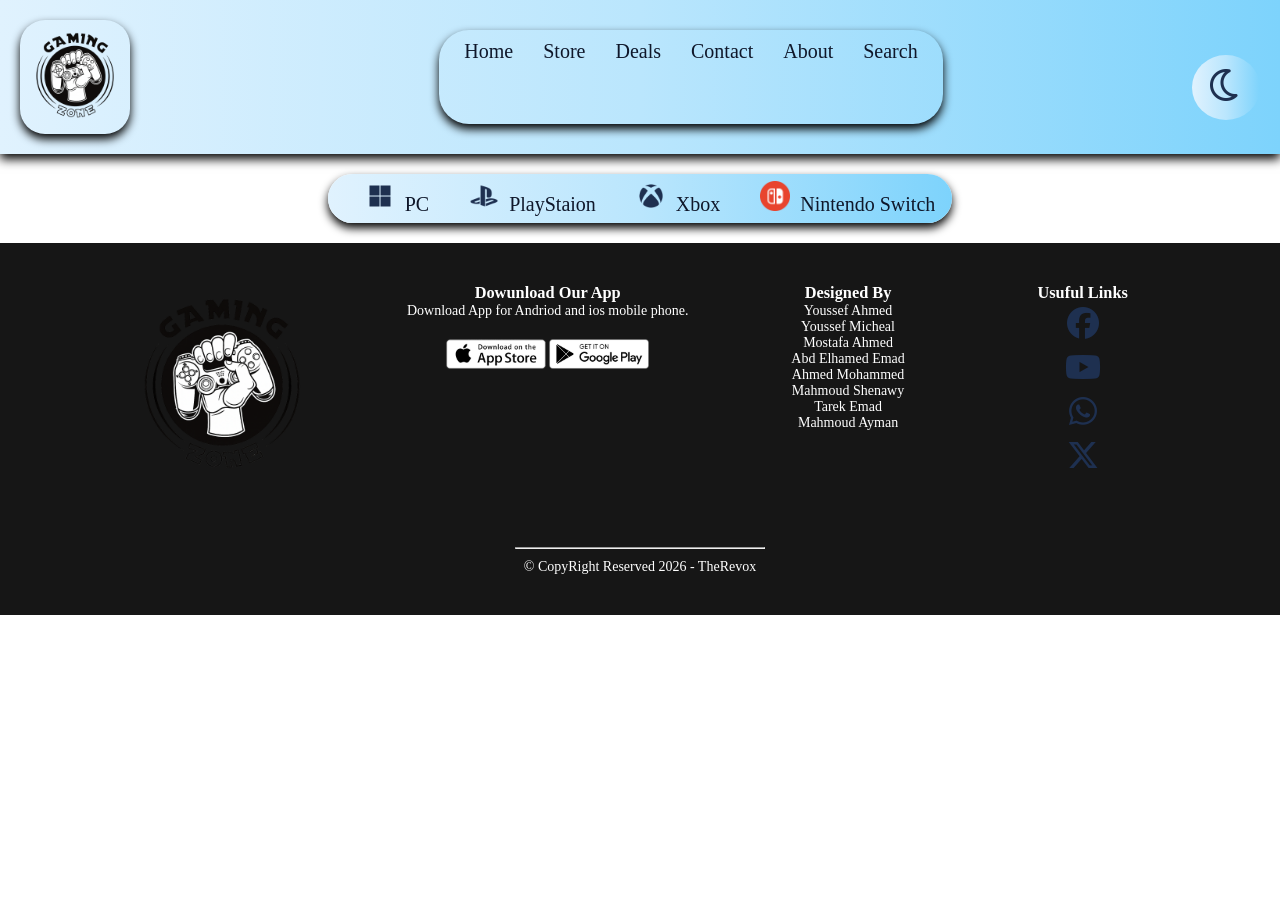
==== deals.html @ 96fbb1e5 "Add files via upload" ====
<!DOCTYPE html>
<html lang="en">
    <head>
        <meta charset="UTF-8">
        <meta name="viewport" content="width=device-width, initial-scale=1.0">
        <title>Games Store | Playtainment</title>
        <link rel="stylesheet" href="style.css">
        <link rel="icon" href="images/Logo.png">
    </head>








    <body>



            
    
        <section>

            <div class="container">  <!--دا برضوا ديف هيشيل الفوتر علشان نظبط الريسبوسف فى الاخر-->
            <nav>
                <div class="navbar">

                    <div class="logo">
                        <img src="images/Logo.png" width="100px">
                    </div>
                    <div class="links">
                        <ul>
                            <li><a href="index.html">Home</a></li>
                            <li><a href="#">Store</a></li>
                            <li><a href="deals.html">Deals</a></li>
                            <li><a href="#">Contact</a></li>
                            <li><a href="#">About</a></li>
                            <li><a href="#">Search</a></li>

                        </ul>
                    </div>

                    <div class="btn-dark">
                        <button type="button"> <img src="images/moon-regular.png" width="40px"></button>
                    </div>

                </div>
            </nav>


            <div class="bar">
                    <div class="consoles-bar">
                        <ul>
                            <li><a href="#"><img src="images/Microsoft.png" >PC</a></li>
                            <li><a href="#"><img src="images/PS.png" >PlayStaion</a></li>
                            <li><a href="#"><img src="images/Xbox.png" >Xbox</a></li>
                            <li><a href="#"><img src="images/nintendo.webp" >Nintendo Switch</a></li>
                        </ul>
                    </div>
            </div>
        </div>
        </section>

        






















            <footer class="footer">
            <div class="row"> <!--دا برضوا ديف هيشيل الفوتر علشان نظبط الريسبوسف فى الاخر-->
                <div class="card">
                    <img src="images/Logo.png"  width="200px">
                </div>
                <div class="card">
                    <h3>Dowunload Our App</h3>
                    <p>Download App for Andriod and ios mobile phone.</p>
                    <div class="app-logo">
                        <img src="images/app-store.png" alt="App Store" title="App Store" width="120px">
                        <img src="images/play-store.png" alt="Play Store" title="Play Store" width="120px">
                    </div>
                </div>
                <div class="card">
                    <h3>Designed By</h3>
                    <ul>
                        <li>Youssef Ahmed</li>
                        <li>Youssef Micheal</li>
                        <li>Mostafa Ahmed</li>
                        <li>Abd Elhamed Emad</li>
                        <li>Ahmed Mohammed</li>
                        <li>Mahmoud Shenawy</li>
                        <li>Tarek Emad</li>
                        <li>Mahmoud Ayman</li>

                    </ul>
                </div>
                <div class="card">
                    <h3>Usuful Links</h3>
                    <ul>
                        <li><img src="images/facebook.png" ></li>  
                        <li><img src="images/Youtube.png" ></li>
                        <li><img src="images/Whatsapp.png" ></li>
                        <li><img src="images/X.png" ></li>
                    </ul>                   
                </div>
            </div>
            <hr>
            <p style="padding-bottom: 40px;" class="Copyright">
                © CopyRight Reserved 2026 - TheRevox 
            </p> 
            </footer>
            



    </body>    
</html>






<!-----الالوان اللى هتستخدوها بالكود اهى -->
<!---
/* background */
background: linear-gradient(90deg, #e0f2fe, #bae6fd, #7dd3fc);

/* Text */
color: #0f172a;

/* Hover */
color: #0284c7;

/* Button */
background-color: #0ea5e9;
color: white;

/* Button Hover */
background-color: #0369a1;
-->
---- style.css ----
*{
    margin: 0;
    padding: 0;
    box-sizing: border-box;
    color: #0f172a;
    font-family: Georgia, 'Times New Roman', Times, serif;
}
.container
{   
   

    padding: 0px 0px;
}
.row
{
    display: flex;   
    justify-content: space-around ;
    text-align: center;
    padding: 40px 80px;
}
/*---------------------------------------------------------------------------------------------------------------*/
/*------- Navbar -------*/
.navbar
{
    display: flex;
    justify-content: space-between;  
    border: 0px solid rgb(250, 250, 250) ;
    padding: 20px;
    box-shadow: 0px 5px 10px 0px rgb(0, 0, 0);
    background: linear-gradient(90deg, #e0f2fe, #bae6fd, #7dd3fc);
}

.links
{
    border-radius: 30px;
    box-shadow: 0px 5px 10px 0px rgb(0, 0, 0);
    
    padding: 10px;
    margin: 10px;
    display: block;
}
.logo
{
    border-radius: 25px;
    box-shadow: 0px 5px 10px 0px rgb(0, 0, 0);
    padding: 5px;   
    display: inline-block;
    margin-right: 60px;
}
.btn-dark
{
    
    padding-top: 35px;
    border: 0px solid black;

}
button
{
    
    background: linear-gradient(90deg, #e0f2fe, #bae6fd, #7dd3fc);
    color: white;
    border: none;
    padding: 10px 14px;
    border-radius: 50%;
    cursor: pointer;
    font-size: 18px;
    transition: 0.3s;
    
}
button:hover
{
    background: #0284c7;
    transform: scale(1.1);
}

.links ul 
{
    display: flex;
    flex-direction: row;
    list-style-type: none;
}
.links ul li a
{
    color: #0f172a;
    font-size: 20px;
    text-decoration: none;
   padding: 12px 15px;
    padding-bottom: 0px;
    
}
.links ul li a:hover
{
    color: #0284c7;
    border-bottom: 2px solid #38bdf8;
    transition: .6s ease;
}           
/*---------------------------------------------------------------------------------------------------------------*/
/*------- Consoles-bar -------*/
.bar
{
    display: flex;
    justify-content: center;
    
}
.consoles-bar
{
    border-radius: 30px;
    padding: 7px;
    margin-top: 20px;
    margin-bottom: 20px;
    color: #0f172a;
    display: inline-block;
    background: linear-gradient(90deg, #e0f2fe, #bae6fd, #7dd3fc);
    box-shadow: 0px 5px 10px 0px rgb(0, 0, 0);


}
.consoles-bar ul
{
    display: flex;
    flex-direction: row;
    list-style-type: none;
}
.consoles-bar ul li a 
{
    font-size: 20px;
    text-decoration: none;
    padding:10px;
    padding-bottom: 0px;
    padding-left: 30px;
    color: #0f172a;
}
.consoles-bar ul li a:hover
{
    color: #0284c7;
    border-bottom: 2px solid #38bdf8;
    transition: .6s ease;  
}
.consoles-bar ul li img
{
    width: 30px;
    margin-right: 10px;
    
}

/*---------------------------------------------------------------------------------------------------------------*/

/* first section */

.first1{

margin-top: 30px;



display: flex;
justify-content:space-around;

}

.text{

color: #2F4A73;
line-height: 1.7;

}
.text_big{

margin-bottom: 0px;


}


.explore{

    

    text-align: center;

margin: 40px 0px ;

background: linear-gradient(90deg, #e0f2fe, #bae6fd, #7dd3fc);

border-radius: 45px;

padding: 10px;

max-width:200px;
width: 100%;
height: auto;

}
.explore:hover{

transform:scale(1.06);
transition:0.3s;


}


.img1{

    
max-width: 350px;
width: 100%;
height: auto;


}


/*---------------------------------------------------------------------------------------------------------------*/

/*  section2 */


.Features{

margin-top: 10px;
margin-bottom: 90px;


}
.hff{

text-align: center;
padding: 30px 20px;
color: #2F4A73 ;


}
.hff2{

text-align: center;
padding-top:30px ;
padding-bottom:80px ;

color: #2F4A73 ;


}


.hff3{

text-align: center;
padding-top:30px ;
padding-bottom:61px ;

color: #2F4A73 ;


}

.cards_home{

color: #2F4A73 ;

text-align: center;

display: flex;
justify-content: center;
align-items: center;
gap: 45px;

background-color:#ffffff ;


}
.card1{

max-width: 400px; 
width: 100%;
height: 60%;

border-radius: 15px;

color: #2F4A73 ;

background-color:#ffffff ;


box-shadow: +6px 0 7px rgba(0, 0, 0, 0.3)  ,
            0px 6px 7px rgba(0, 0, 0, 0.3);



}
.card1:hover{

    
transform:scale(1.05);
transition:0.4s;
transform-origin: bottom;


}
.hff:hover,.hff2:hover,.hff3:hover{

    color:#1e5aa8;
}

hr{

margin: 0px auto;
width: 250px;

}

/*---------------------------------------------------------------------------------------------------------------*/

/* section3 */



.img_div{

background-color: #c3c3c3;

width: 100%;
max-width: 400px;
height: auto;

margin: 0px auto;
margin-bottom: 30px;

border-radius: 25px;


box-shadow: +6px 0 7px rgba(0, 0, 0, 0.3)  ,
            0px 6px 7px rgba(0, 0, 0, 0.3);


}


.img_div:hover{


transform:scale(1.04);
transition:0.4s;




}

.img_map{


width: 100%;
max-width: 400px;
height: auto;



border-radius: 25px;


}





















/*---------------------------------------------------------------------------------------------------------------*/



/*------Footer------*/
footer{
    justify-content: center;
    background: rgb(22, 22, 22);
    color: #706f6f;
    font-size: 14px;
    
}
footer li ,h3,p
{
    color: #ffffff;

}
.footer .card{
    justify-content: center;
    min-width: 150px;
    margin-bottom: 20px;
}
.footer-col-1{
    text-align: center;
    flex:1;
    padding-left: 0px;
}
.footer-col-2{
    text-align: center;
    padding-left: 0px;
}
.footer-col-2 img{
    justify-content: center;
    width: 180px;
    margin-bottom: 20px;
}
.footer-col-3, .footer-col-4{
    flex-basis: 12%;
    text-align: center;
}
ul{
    list-style-type: none;
}
.footer .row .card ul li img 
{
    width: 40px;
}
.app-logo{
    justify-content: center;
    margin-top: 20px;
}
.app-logo img{
    justify-content: center;
    width: 100px;
}
.Copyright{
    justify-content: center;
    color: #ffffff;
    text-align: center;
    padding-top: 10px;
}


/*---------------------------------------------------------------------------------------------------------------*/


/* Responsivity */

@media (max-width: 760px) {



  /* navbar */
.navbar {
    flex-direction: column;
    align-items: center;
}
.logo{

margin-right: 10px;

}
.links ul {
    flex-direction: column;
    padding: 10px;
}

.links ul li a {
    padding: 10px;
}

  /* consoles */
.consoles-bar ul {
    flex-direction: column;
    align-items: center;
}

/*---------------------------------------------------------------------------------------------------------------*/
/*---------------------------------------------------------------------------------------------------------------*/



.first1 {
    flex-direction: column;
    text-align: center;
}

.img1 {
    max-width: 200px;
}


/*---------------------------------------------------------------------------------------------------------------*/
/*---------------------------------------------------------------------------------------------------------------*/

.cards_home {
    flex-direction: column;
    gap: 20px;
}

.card1 {
width: 90%;
}

/*---------------------------------------------------------------------------------------------------------------*/
/*---------------------------------------------------------------------------------------------------------------*/




.img_div {
    max-width: 280px;
}


/*---------------------------------------------------------------------------------------------------------------*/
/*---------------------------------------------------------------------------------------------------------------*/

  /* footer */
.row {
    flex-direction: column;
    padding: 20px;
}

}


/*---------------------------------------------------------------------------------------------------------------*/
/*---------------------------------------------------------------------------------------------------------------*/
/* 🌙 DARK MODE */

body.dark {
    background-color: #1658ff;
}

/* Navbar */
body.dark .navbar {
    background: #0cf1c3;
}

/* Links */
body.dark .links ul li a {
    color: #e2e8f0;
}

body.dark .links ul li a:hover {
    color: #38bdf8;
}

/* Consoles bar */
body.dark .consoles-bar {
    background: #8d2e2e;
}

body.dark .consoles-bar ul li a {
    color: #e2e8f0;
}

/* Text */
body.dark .text,
body.dark .hff,
body.dark .hff2,
body.dark .hff3 {
    color: #e2e8f0;
}

/* Cards */

body.dark .cards_home {
    background-color: #000000;
    color: white;
}

body.dark .card1 {
    background-color: #020617;
    color: white;
}

/* Explore button */
body.dark .explore {
    background: #000000;
    color: white;
}

/* Image div */
body.dark .img_div {
    background-color: #ffffff;
}
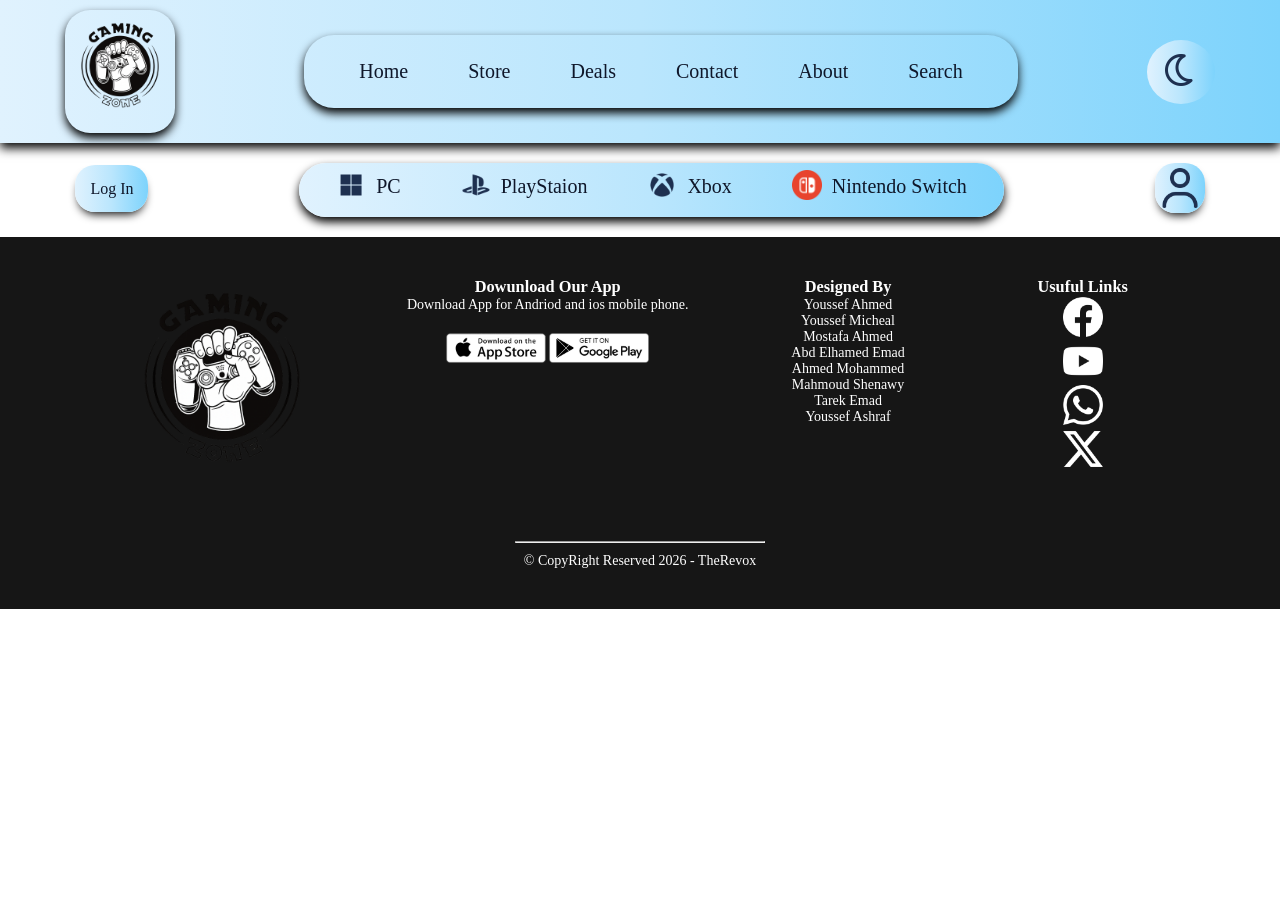
==== commit 30bd8b00: "Add files via upload" ====
--- a/deals.html
+++ b/deals.html
@@ -10,6 +10,9 @@
 
 
 
+<!-- ---------------------------------------------------------------------------------------------------------------
+---------------------------------------------------------------------------------------------------------------
+---------------------------------------------------------------------------------------------------------------       -->
 
 
 
@@ -21,73 +24,114 @@
 
             
     
-        <section>
-
-            <div class="container">  <!--دا برضوا ديف هيشيل الفوتر علشان نظبط الريسبوسف فى الاخر-->
+    <section>
+
+        <div class="container"> 
+            <!--navbar-->
             <nav>
                 <div class="navbar">
-
                     <div class="logo">
                         <img src="images/Logo.png" width="100px">
                     </div>
                     <div class="links">
                         <ul>
                             <li><a href="index.html">Home</a></li>
-                            <li><a href="#">Store</a></li>
+                            <li><a href="store 1.html">Store</a></li>
                             <li><a href="deals.html">Deals</a></li>
-                            <li><a href="#">Contact</a></li>
-                            <li><a href="#">About</a></li>
-                            <li><a href="#">Search</a></li>
+                            <li><a href="contact.html">Contact</a></li>
+                            <li><a href="about.html">About</a></li>
+                            <li><a href="search.html">Search</a></li>
 
                         </ul>
                     </div>
-
-                    <div class="btn-dark">
-                        <button type="button"> <img src="images/moon-regular.png" width="40px"></button>
-                    </div>
-
-                </div>
-            </nav>
-
-
-            <div class="bar">
+                    <div class="nav-btns-pc">
+                        <div class="btn-dark">
+                            <button type="button" class="btn1"> <img class="img-dark" src="images/moon-regular.png" width="40px"></button>
+                        </div>
+
+                    </div>
+                    <div class="sidebar-div">
+                            <button type="button" class="btn1" > <img class="img-dark" src="images/moon-regular.png" width="40px"></button>
+                            <button class="menu-btn" onclick="toggleSidebar()"><img src="images/bars-solid.png" style="width: 40px;"></button>
+                            
+                        </div>
+                    </div>
+                <div class="bar">
+                    <div class="login">
+                        <a href="login.html" style="justify-self: center;text-decoration: none;">Log In</a>
+                    </div>
                     <div class="consoles-bar">
                         <ul>
-                            <li><a href="#"><img src="images/Microsoft.png" >PC</a></li>
-                            <li><a href="#"><img src="images/PS.png" >PlayStaion</a></li>
-                            <li><a href="#"><img src="images/Xbox.png" >Xbox</a></li>
-                            <li><a href="#"><img src="images/nintendo.webp" >Nintendo Switch</a></li>
+                            <li><a href="PC.html"><img src="images/Microsoft.png" >PC</a></li>
+                            <li><a href="PlayStaiton.html"><img src="images/PS.png" >PlayStaion</a></li>
+                            <li><a href="Xbox.html"><img src="images/Xbox.png" >Xbox</a></li>
+                            <li><a href="Nintendo.html"><img src="images/nintendo.webp" >Nintendo Switch</a></li>
                         </ul>
                     </div>
+                    <div class="profile ">
+                        <a href="profile.html"><img src="images/user-regular.png" width="40px"></a>
+                    </div>           
+                </div>
+                </nav>
             </div>
-        </div>
-        </section>
-
-        
-
-
-
-
-
-
-
-
-
-
-
-
-
-
-
-
-
-
-
-
+            
+            <div id="sidebar" class="sidebar">
+                <ul>
+                    <li><a href="index.html">Home</a></li>
+                    <li><a href="store 1.html">Store</a></li>
+                    <li><a href="deals.html">Deals</a></li>
+                    <li><a href="contact.html">Contact</a></li>
+                    <li><a href="about.html">About</a></li>
+                    <li><a href="search.html">Search</a></li>
+                    <li style="text-align: center;">Platforms</li>
+                    <li></li>
+                    
+                    <li><a href="PC.html">PC</a></li>
+                    <li><a href="PlayStaiton.html">PlayStaion</a></li>
+                    <li><a href="Xbox.html">Xbox</a></li>
+                    <li><a href="Nintendo.html">Nintendo Switch</a></li>
+                    <li style="text-align: center;">Account</li>
+                    <li></li>
+                    <li><a href="login.html">Log In</a></li>
+                    <li><a href="profile.html">Profile</a></li>
+                    <li><a href="sign up.html">Sign up</a></li>
+                    <li></li>
+
+                </ul>
+            </div>
+
+            </section>
+
+<!-- ---------------------------------------------------------------------------------------------------------------
+---------------------------------------------------------------------------------------------------------------
+---------------------------------------------------------------------------------------------------------------       -->
+
+
+
+
+
+
+
+
+
+
+
+
+
+
+
+
+
+
+
+
+
+<!-- -----------------------------------------------------------------------------------------------------------------
+----------------------------------------------------------------------------------------------------------------- -->
 
 
             <footer class="footer">
-            <div class="row"> <!--دا برضوا ديف هيشيل الفوتر علشان نظبط الريسبوسف فى الاخر-->
+            <div class="row"> 
                 <div class="card">
                     <img src="images/Logo.png"  width="200px">
                 </div>
@@ -109,17 +153,17 @@
                         <li>Ahmed Mohammed</li>
                         <li>Mahmoud Shenawy</li>
                         <li>Tarek Emad</li>
-                        <li>Mahmoud Ayman</li>
+                        <li>Youssef Ashraf</li>
 
                     </ul>
                 </div>
                 <div class="card">
                     <h3>Usuful Links</h3>
                     <ul>
-                        <li><img src="images/facebook.png" ></li>  
-                        <li><img src="images/Youtube.png" ></li>
-                        <li><img src="images/Whatsapp.png" ></li>
-                        <li><img src="images/X.png" ></li>
+                        <li><img  src="images/facebook (1).png" ></li>  
+                        <li><img  src="images/youtube (4).png" ></li>
+                        <li><img  src="images/whatsapp (2).png" ></li>
+                        <li><img  src="images/twitter-alt.png" ></li>
                     </ul>                   
                 </div>
             </div>
@@ -132,6 +176,8 @@
 
 
 
+
+            <script src="web.js"></script>
     </body>    
 </html>
 
--- a/style.css
+++ b/style.css
@@ -7,7 +7,7 @@
 }
 .container
 {   
-   
+
 
     padding: 0px 0px;
 }
@@ -23,21 +23,28 @@
 .navbar
 {
     display: flex;
-    justify-content: space-between;  
-    border: 0px solid rgb(250, 250, 250) ;
-    padding: 20px;
+    justify-content: space-around;  
+    padding: 10px 0px;
     box-shadow: 0px 5px 10px 0px rgb(0, 0, 0);
     background: linear-gradient(90deg, #e0f2fe, #bae6fd, #7dd3fc);
-}
-
+    width: 100%;
+}
+.nav-btns-pc
+{
+    display: flex;
+    justify-content: space-between;
+}
+.sid-bar
+        {
+            display: none;
+        }
 .links
 {
+    justify-self: center;
     border-radius: 30px;
     box-shadow: 0px 5px 10px 0px rgb(0, 0, 0);
-    
-    padding: 10px;
-    margin: 10px;
-    display: block;
+    padding: 25px;
+    margin:25px 0px;
 }
 .logo
 {
@@ -45,32 +52,55 @@
     box-shadow: 0px 5px 10px 0px rgb(0, 0, 0);
     padding: 5px;   
     display: inline-block;
-    margin-right: 60px;
 }
 .btn-dark
 {
-    
-    padding-top: 35px;
-    border: 0px solid black;
-
-}
-button
-{
-    
+    padding-top: 30px;  
+}
+.btn1
+{
     background: linear-gradient(90deg, #e0f2fe, #bae6fd, #7dd3fc);
     color: white;
     border: none;
     padding: 10px 14px;
     border-radius: 50%;
+    transition: 0.3s;
+}
+
+
+.btn1:hover
+{
+    background: #0284c7;
+    transform: scale(1.1);
+}
+
+#dark-btn:hover
+{
+    background: #ffffff;
+    transform: scale(1.1);
+    filter: invert();
+}
+.layout-btn
+{
+    padding-top: 30px;  
+}
+#layout-btn
+{
+    
+    background: linear-gradient(90deg, #e0f2fe, #bae6fd, #7dd3fc);
+    color: white;
+    border: none;
+    padding: 10px 14px;
+    border-radius: 50px;
     cursor: pointer;
     font-size: 18px;
     transition: 0.3s;
     
 }
-button:hover
-{
-    background: #0284c7;
-    transform: scale(1.1);
+#layout-btn:hover
+{
+    background: #ffffff;
+    transform: scale(1.1);  
 }
 
 .links ul 
@@ -84,7 +114,7 @@
     color: #0f172a;
     font-size: 20px;
     text-decoration: none;
-   padding: 12px 15px;
+    padding: 0px 30px;
     padding-bottom: 0px;
     
 }
@@ -93,27 +123,47 @@
     color: #0284c7;
     border-bottom: 2px solid #38bdf8;
     transition: .6s ease;
-}           
+}        
+.sidebar-div
+{
+    display: none;
+}   
+.menu-btn
+{
+    background: linear-gradient(90deg, #e0f2fe, #bae6fd, #7dd3fc);
+    color: white;
+    border: none;
+    padding: 10px 14px;
+    border-radius: 50px;
+    cursor: pointer;
+    font-size: 18px;
+    transition: 0.3s;
+}
+.menu-btn:hover
+{
+    background: #ffffff;
+    transform: scale(1.1); 
+}
+
 /*---------------------------------------------------------------------------------------------------------------*/
 /*------- Consoles-bar -------*/
 .bar
 {
+    
     display: flex;
-    justify-content: center;
-    
+    justify-content: space-around;
+    margin:20px 0px;
 }
 .consoles-bar
 {
+
     border-radius: 30px;
     padding: 7px;
-    margin-top: 20px;
-    margin-bottom: 20px;
+    
     color: #0f172a;
     display: inline-block;
     background: linear-gradient(90deg, #e0f2fe, #bae6fd, #7dd3fc);
     box-shadow: 0px 5px 10px 0px rgb(0, 0, 0);
-
-
 }
 .consoles-bar ul
 {
@@ -128,6 +178,7 @@
     padding:10px;
     padding-bottom: 0px;
     padding-left: 30px;
+    padding-right: 30px;
     color: #0f172a;
 }
 .consoles-bar ul li a:hover
@@ -140,9 +191,83 @@
 {
     width: 30px;
     margin-right: 10px;
-    
-}
-
+    margin-bottom: -7px;
+    
+}
+/*---------------- user-email- -----------------------------------------------------------------------------------------------*/
+
+.login
+{
+    margin-top: 17px;
+}
+.login a
+{
+    padding: 15px;
+    border-radius: 20px;
+    box-shadow: 0px 6px 10px -4px black;
+    text-decoration: none;
+    color: #0f172a;
+    background: linear-gradient(90deg, #e0f2fe, #bae6fd, #7dd3fc);
+}
+.login a:hover
+{
+    background: #a1d8f4;
+    transform: scale(1.1);
+    transition: .6s;
+}
+.profile a img
+{
+    
+    width: 50px;
+    border-radius: 20px;
+    box-shadow: 0px 6px 10px -4px black;
+    text-decoration: none;
+    background: linear-gradient(90deg, #e0f2fe, #bae6fd, #7dd3fc);
+}
+.profile a img:hover
+{
+    background: #a1d8f4;
+    transform: scale(1.1);
+    transition: 1s;
+}
+
+
+
+
+/*----------------side bar ----------------------------------------------------------------------------------------------------*/
+/* السايد بار */
+.sidebar {
+position: fixed;
+  left: -250px; /* مخفي */
+top: 0;
+width: 250px;
+height: 100%;
+background: #111;
+padding-top: 20px;
+transition: 0.3s;
+}
+.sidebar ul
+{
+    display: grid;
+    grid-template-columns: repeat(2,1fr);
+}
+
+/* الروابط */
+.sidebar a { 
+display: block;
+color: white;
+padding: 15px;
+text-decoration: none;
+}
+
+.sidebar a:hover {
+background: #575757;
+}
+
+/* لما يفتح */
+.sidebar.active {
+left: 0;
+}
 /*---------------------------------------------------------------------------------------------------------------*/
 
 /* first section */
@@ -220,6 +345,17 @@
 
 margin-top: 10px;
 margin-bottom: 90px;
+
+}
+
+
+.tef{
+
+text-align: center;
+padding-bottom: 50px;
+padding-top:15 ;
+color: #2F4A73 ;
+
 
 
 }
@@ -442,6 +578,13 @@
     text-align: center;
     padding-top: 10px;
 }
+.img_footer{
+
+max-width: 600px;
+width: 100%;
+height: auto;
+
+}
 
 
 /*---------------------------------------------------------------------------------------------------------------*/
@@ -449,36 +592,40 @@
 
 /* Responsivity */
 
+
+
+
+
 @media (max-width: 760px) {
 
 
-
-  /* navbar */
-.navbar {
-    flex-direction: column;
-    align-items: center;
-}
-.logo{
-
-margin-right: 10px;
-
-}
-.links ul {
-    flex-direction: column;
-    padding: 10px;
-}
-
-.links ul li a {
-    padding: 10px;
-}
-
-  /* consoles */
-.consoles-bar ul {
-    flex-direction: column;
-    align-items: center;
-}
-
-/*---------------------------------------------------------------------------------------------------------------*/
+/*Navbar*/
+    .navbar
+    {
+        padding: 10px 15px;
+        width: 100%;
+        justify-content: space-between;
+    }
+    .links
+    {
+        display: none;
+    }
+    .bar
+    {
+        display: none;
+    }
+    .nav-btns-pc
+    {
+        display: none;
+    }
+    .sidebar-div
+    {
+        display: block;
+        margin-top:20px ;
+    }
+
+
+    /*---------------------------------------------------------------------------------------------------------------*/
 /*---------------------------------------------------------------------------------------------------------------*/
 
 
@@ -520,72 +667,109 @@
 /*---------------------------------------------------------------------------------------------------------------*/
 
   /* footer */
-.row {
-    flex-direction: column;
-    padding: 20px;
-}
-
-}
-
-
-/*---------------------------------------------------------------------------------------------------------------*/
-/*---------------------------------------------------------------------------------------------------------------*/
-/* 🌙 DARK MODE */
-
+.footer .row
+    {
+        display: grid;
+        grid-template-columns: repeat(1,1fr);
+    }
+
+}
+
+
+/*---------------------------------------------------------------------------------------------------------------*/
+/*---------------------------------------------------------------------------------------------------------------*/
+/*  DARK MODE */
+
+/* nav */
 body.dark {
-    background-color: #1658ff;
-}
-
-/* Navbar */
+background-color: #111827;}
+
+
 body.dark .navbar {
-    background: #0cf1c3;
-}
-
-/* Links */
+background: linear-gradient(90deg, #0f172a, #1e293b, #334155);}
+
+body.dark .links{
+
+    background: linear-gradient(90deg, #e0f2fe, #cfdee7, #87b8ce);
+
+}
+
 body.dark .links ul li a {
-    color: #e2e8f0;
+    color: #000000;
 }
 
 body.dark .links ul li a:hover {
-    color: #38bdf8;
-}
+    color: #0284c7;
+}
+body.dark .logo{
+
+        background: linear-gradient(90deg, #e0f2fe, #cfdee7, #87b8ce);
+
+}
+
 
 /* Consoles bar */
 body.dark .consoles-bar {
-    background: #8d2e2e;
+    background: linear-gradient(90deg, #e0f2fe, #cfdee7, #99bfd0);
 }
 
 body.dark .consoles-bar ul li a {
-    color: #e2e8f0;
-}
-
-/* Text */
-body.dark .text,
-body.dark .hff,
-body.dark .hff2,
-body.dark .hff3 {
-    color: #e2e8f0;
-}
-
-/* Cards */
-
-body.dark .cards_home {
-    background-color: #000000;
-    color: white;
-}
-
-body.dark .card1 {
-    background-color: #020617;
-    color: white;
-}
+    color: #000000;
+}
+
+
+/*---------------------------------------------------------------------------------------------------------------*/
+
+/* first1 */
+body.dark .text ,body.dark .tef {
+    color: #ffffff;
+}
+
 
 /* Explore button */
 body.dark .explore {
-    background: #000000;
+    background: linear-gradient(90deg, #e0f2fe, #cfdee7, #87b8ce);
+
     color: white;
 }
 
-/* Image div */
+/*---------------------------------------------------------------------------------------------------------------*/
+
+
+/* Cards */
+
+body.dark .cards_home {
+background-color: #111827;    color: white;
+}
+
+body.dark .card1 {
+    background: linear-gradient(90deg, #e0f2fe, #cfdee7, #8caab8);
+    color: rgb(0, 0, 0) !;
+}
+
+body.dark .hff,body.dark .hff2,body.dark .hff3 {
+color: #000000 ;
+}
+body.dark hr{
+
+border-color: #000000;
+
+}
+
+/*---------------------------------------------------------------------------------------------------------------*/
+
+/* maps */
 body.dark .img_div {
-    background-color: #ffffff;
-}
+    background: linear-gradient(90deg, #e0f2fe, #cfdee7, #a3bac5);
+}
+
+
+/*---------------------------------------------------------------------------------------------------------------*/
+
+body.dark footer{
+
+background: linear-gradient(90deg, #0f172a, #1e293b, #334155);
+}
+
+
+
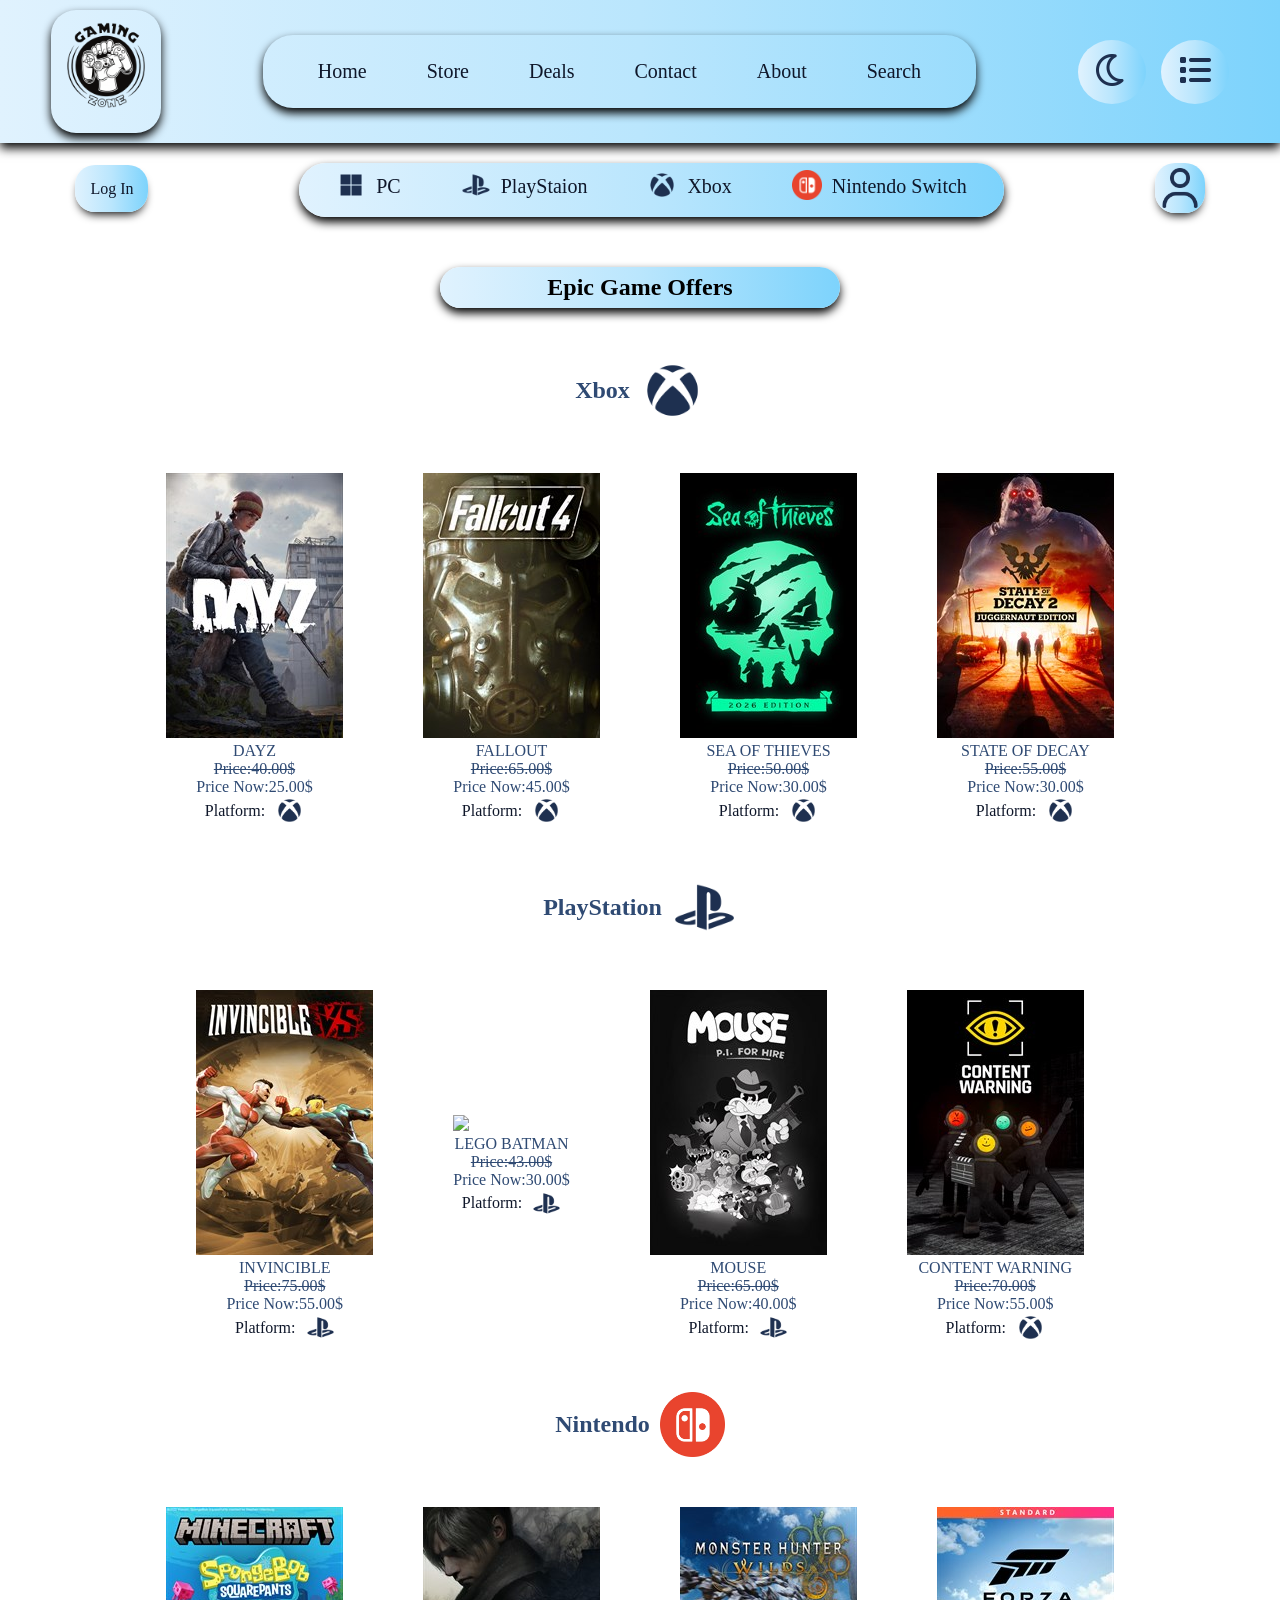
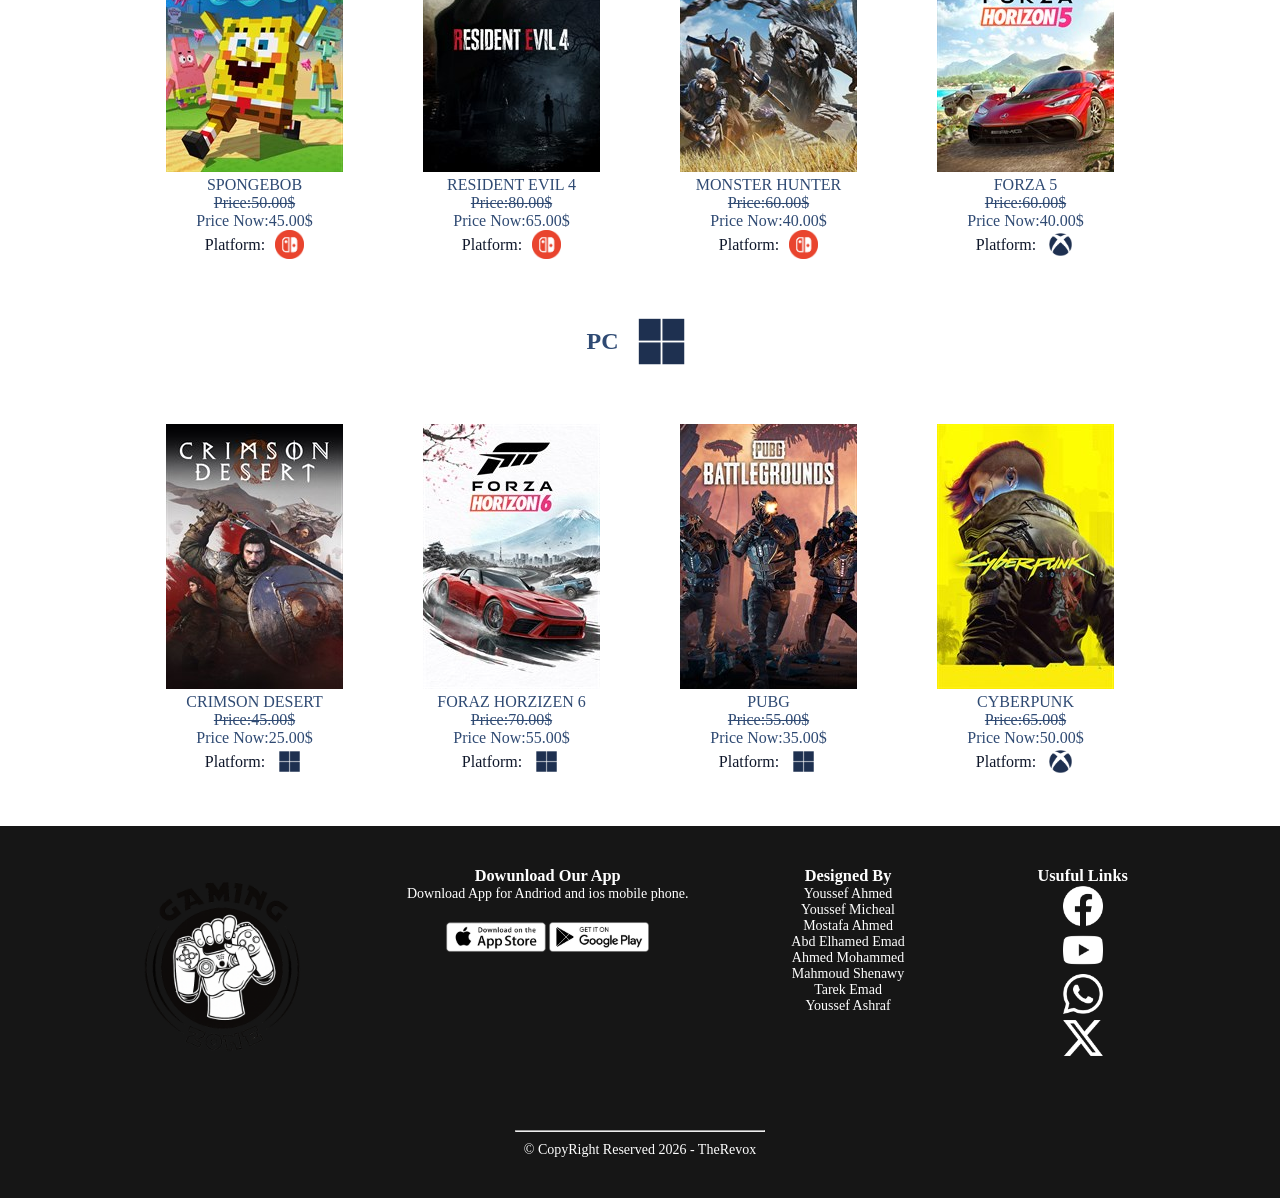
==== commit 805d7c28: "Add files via upload" ====
--- a/deals.html
+++ b/deals.html
@@ -47,6 +47,10 @@
                     <div class="nav-btns-pc">
                         <div class="btn-dark">
                             <button type="button" class="btn1"> <img class="img-dark" src="images/moon-regular.png" width="40px"></button>
+                        </div>
+
+                        <div class="btn-dark">
+                            <button type="button" class="btn2"> <img class="change" src="images/list-solid.png" width="40px"></button>
                         </div>
 
                     </div>
@@ -107,24 +111,390 @@
 ---------------------------------------------------------------------------------------------------------------       -->
 
 
-
-
-
-
-
-
-
-
-
-
-
-
-
-
-
-
-
-
+<section>
+<div class="deals_head">
+
+<h1 class="tef4">Epic Game Offers</h1>
+
+</div>
+<!-- ---------------------------------------------------------------------------------------------------------------       --> 
+
+<div>
+
+<div class="text_head">
+
+<h1 class="tef3">Xbox</h1>
+
+<img  class="dealimg" src="images/Xbox.png">
+
+</div>
+
+
+<!-- ---------------------------------------------------------------------------------------------------------------       --> 
+<!-- cards xbox -->
+
+<div class="cardsimg">
+
+
+<!-- ---------------------------------------------------------------------------------------------------------------       --> 
+<!-- card1 -->
+
+<div class="cardimg">
+
+<img src="images/xbox/dayz.jpg">
+
+<p class="tef2">DAYZ</p>
+<p class="tef2"><del class="tef2">Price:40.00$</del></p>
+<p class="tef2">Price Now:25.00$</p>
+<div class="text_head">Platform: <img class="platform_img" src="images/Xbox.png"> </div>
+
+
+</div>
+
+<!-- ---------------------------------------------------------------------------------------------------------------       --> 
+<!-- card2 -->
+<div class="cardimg">
+
+<img src="images/xbox/fallout 4.jpg">
+
+<p class="tef2">FALLOUT</p>
+<p class="tef2"><del class="tef2">Price:65.00$</del></p>
+<p class="tef2">Price Now:45.00$</p>
+<div class="text_head">Platform: <img class="platform_img" src="images/Xbox.png"> </div>
+
+</div>
+
+<!-- ---------------------------------------------------------------------------------------------------------------       --> 
+<!-- card3 -->
+<div class="cardimg">
+
+<img src="images/xbox/sea of thieves.jpg">
+
+<p class="tef2">SEA OF THIEVES</p>
+<p class="tef2"><del class="tef2">Price:50.00$</del></p>
+<p class="tef2">Price Now:30.00$</p>
+<div class="text_head">Platform: <img class="platform_img" src="images/Xbox.png"> </div>
+
+
+</div>
+
+<!-- ---------------------------------------------------------------------------------------------------------------       --> 
+<!-- card4 -->
+<div class="cardimg">
+
+<img src="images/xbox/state of decay.jpg">
+
+<p class="tef2">STATE OF DECAY</p>
+<p class="tef2"><del class="tef2">Price:55.00$</del></p>
+<p class="tef2">Price Now:30.00$</p>
+<div class="text_head">Platform: <img class="platform_img" src="images/Xbox.png"> </div>
+
+
+</div>
+
+
+</div>
+
+</div>
+
+
+<!-- ---------------------------------------------------------------------------------------------------------------       --> 
+<!-- ---------------------------------------------------------------------------------------------------------------       --> 
+
+
+
+<!-- ---------------------------------------------------------------------------------------------------------------       --> 
+<!-- ---------------------------------------------------------------------------------------------------------------       --> 
+
+
+
+<!-- ---------------------------------------------------------------------------------------------------------------       --> 
+<!-- ---------------------------------------------------------------------------------------------------------------       --> 
+<!-- playstation -->
+
+
+
+
+<div>
+
+<div class="text_head">
+
+<h1 class="tef3">PlayStation</h1>
+
+<img  class="dealimg" src="images/PS.png">
+
+</div>
+
+
+<!-- ---------------------------------------------------------------------------------------------------------------       --> 
+<!-- cards playstation -->
+
+<div class="cardsimg">
+
+
+<!-- ---------------------------------------------------------------------------------------------------------------       --> 
+<!-- card1 -->
+
+<div class="cardimg">
+
+<img src="images/ps/invincible.jpg">
+
+<p class="tef2">INVINCIBLE</p>
+<p class="tef2"><del class="tef2">Price:75.00$</del></p>
+<p class="tef2">Price Now:55.00$</p>
+<div class="text_head">Platform: <img class="platform_img" src="images/PS.png"> </div>
+
+
+</div>
+
+<!-- ---------------------------------------------------------------------------------------------------------------       --> 
+<!-- card2 -->
+<div class="cardimg">
+
+<img src="images/PS/lego batman.jpg">
+
+<p class="tef2">LEGO BATMAN</p>
+<p class="tef2"><del class="tef2">Price:43.00$</del></p>
+<p class="tef2">Price Now:30.00$</p>
+<div class="text_head">Platform: <img class="platform_img" src="images/PS.png"> </div>
+
+</div>
+
+<!-- ---------------------------------------------------------------------------------------------------------------       --> 
+<!-- card3 -->
+<div class="cardimg">
+
+<img src="images/ps/mouse.jpg">
+
+<p class="tef2">MOUSE</p>
+<p class="tef2"><del class="tef2">Price:65.00$</del></p>
+<p class="tef2">Price Now:40.00$</p>
+<div class="text_head">Platform: <img class="platform_img" src="images/PS.png"> </div>
+
+
+</div>
+
+<!-- ---------------------------------------------------------------------------------------------------------------       --> 
+<!-- card4 -->
+<div class="cardimg">
+
+<img src="images/ps/content warning.jpg">
+
+<p class="tef2">CONTENT  WARNING</p>
+<p class="tef2"><del class="tef2">Price:70.00$</del></p>
+<p class="tef2">Price Now:55.00$</p>
+<div class="text_head">Platform: <img class="platform_img" src="images/Xbox.png"> </div>
+
+
+</div>
+
+</div>
+
+</div>
+
+
+<!-- ---------------------------------------------------------------------------------------------------------------       --> 
+
+
+
+<!-- ---------------------------------------------------------------------------------------------------------------       --> 
+<!-- ---------------------------------------------------------------------------------------------------------------       --> 
+
+
+
+<!-- ---------------------------------------------------------------------------------------------------------------       --> 
+<!-- ---------------------------------------------------------------------------------------------------------------       --> 
+<!-- nintendo -->
+
+
+
+
+<div>
+
+<div class="text_head">
+
+<h1 class="tef3">Nintendo</h1>
+
+<img  class="dealimg" src="images/nintendo-removebg.png">
+
+</div>
+
+
+<!-- ---------------------------------------------------------------------------------------------------------------       --> 
+<!-- cards nintendo -->
+
+<div class="cardsimg">
+
+
+<!-- ---------------------------------------------------------------------------------------------------------------       --> 
+<!-- card1 -->
+
+<div class="cardimg">
+
+<img src="images/nintendo/minecraft spongbob.jpg">
+
+<p class="tef2">SPONGEBOB</p>
+<p class="tef2"><del class="tef2">Price:50.00$</del></p>
+<p class="tef2">Price Now:45.00$</p>
+<div class="text_head">Platform: <img class="platform_img" src="images/nintendo-removebg.png"> </div>
+
+
+</div>
+
+<!-- ---------------------------------------------------------------------------------------------------------------       --> 
+<!-- card2 -->
+<div class="cardimg">
+
+<img src="images/nintendo/resident evil 4.jpg">
+
+<p class="tef2">RESIDENT EVIL 4</p>
+<p class="tef2"><del class="tef2">Price:80.00$</del></p>
+<p class="tef2">Price Now:65.00$</p>
+<div class="text_head">Platform: <img class="platform_img" src="images/nintendo-removebg.png"> </div>
+
+</div>
+
+<!-- ---------------------------------------------------------------------------------------------------------------       --> 
+<!-- card3 -->
+<div class="cardimg">
+
+<img src="images/nintendo/monster hunter.jpg">
+
+<p class="tef2">MONSTER HUNTER</p>
+<p class="tef2"><del class="tef2">Price:60.00$</del></p>
+<p class="tef2">Price Now:40.00$</p>
+<div class="text_head">Platform: <img class="platform_img" src="images/nintendo-removebg.png"> </div>
+
+
+</div>
+<!-- ---------------------------------------------------------------------------------------------------------------       --> 
+<!-- card4 -->
+<div class="cardimg">
+
+<img src="images/nintendo/forza 5.jpg">
+
+<p class="tef2">FORZA 5</p>
+<p class="tef2"><del class="tef2">Price:60.00$</del></p>
+<p class="tef2">Price Now:40.00$</p>
+<div class="text_head">Platform: <img class="platform_img" src="images/Xbox.png"> </div>
+
+
+</div>
+
+</div>
+
+</div>
+
+
+<!-- ---------------------------------------------------------------------------------------------------------------       --> 
+
+
+<!-- ---------------------------------------------------------------------------------------------------------------       --> 
+
+
+
+<!-- ---------------------------------------------------------------------------------------------------------------       --> 
+<!-- ---------------------------------------------------------------------------------------------------------------       --> 
+<!-- PC -->
+
+
+
+
+<div>
+
+<div class="text_head">
+
+<h1 class="tef3">PC</h1>
+
+<img  class="dealimg" src="images/Microsoft.png">
+
+</div>
+
+
+<!-- ---------------------------------------------------------------------------------------------------------------       --> 
+<!-- cards pc -->
+
+<div class="cardsimg">
+
+
+<!-- ---------------------------------------------------------------------------------------------------------------       --> 
+<!-- card1 -->
+
+<div class="cardimg">
+
+<img src="images/pc/crimson desert.jpg">
+
+<p class="tef2">CRIMSON DESERT</p>
+<p class="tef2"><del class="tef2">Price:45.00$</del></p>
+<p class="tef2">Price Now:25.00$</p>
+<div class="text_head">Platform: <img class="platform_img" src="images/Microsoft.png"> </div>
+
+
+</div>
+
+<!-- ---------------------------------------------------------------------------------------------------------------       --> 
+<!-- card2 -->
+<div class="cardimg">
+
+<img src="images/pc/forza horizen 6.jpg">
+
+<p class="tef2">FORAZ HORZIZEN 6</p>
+<p class="tef2"><del class="tef2">Price:70.00$</del></p>
+<p class="tef2">Price Now:55.00$</p>
+<div class="text_head">Platform: <img class="platform_img" src="images/Microsoft.png"> </div>
+
+</div>
+
+<!-- ---------------------------------------------------------------------------------------------------------------       --> 
+<!-- card3 -->
+<div class="cardimg">
+
+<img src="images/pc/Pubg.jpg">
+
+<p class="tef2">PUBG </p>
+<p class="tef2"><del class="tef2">Price:55.00$</del></p>
+<p class="tef2">Price Now:35.00$</p>
+<div class="text_head">Platform: <img class="platform_img" src="images/Microsoft.png"> </div>
+
+
+</div>
+<!-- ---------------------------------------------------------------------------------------------------------------       --> 
+<!-- card4 -->
+<div class="cardimg">
+
+<img src="images/pc/cyberpunk.jpg">
+
+<p class="tef2">CYBERPUNK</p>
+<p class="tef2"><del class="tef2">Price:65.00$</del></p>
+<p class="tef2">Price Now:50.00$</p>
+<div class="text_head">Platform: <img class="platform_img" src="images/Xbox.png"> </div>
+
+
+</div>
+
+
+</div>
+
+</div>
+
+
+<!-- ---------------------------------------------------------------------------------------------------------------       --> 
+
+
+
+
+
+
+
+
+
+
+
+
+
+
+
+</section>
 
 <!-- -----------------------------------------------------------------------------------------------------------------
 ----------------------------------------------------------------------------------------------------------------- -->
--- a/style.css
+++ b/style.css
@@ -33,6 +33,7 @@
 {
     display: flex;
     justify-content: space-between;
+    gap: 15px;
 }
 .sid-bar
         {
@@ -66,9 +67,18 @@
     border-radius: 50%;
     transition: 0.3s;
 }
-
-
-.btn1:hover
+.btn2
+{
+    background: linear-gradient(90deg, #e0f2fe, #bae6fd, #7dd3fc);
+    color: white;
+    border: none;
+    padding: 10px 14px;
+    border-radius: 50%;
+    transition: 0.3s;
+}
+
+
+.btn1:hover ,.btn2:hover
 {
     background: #0284c7;
     transform: scale(1.1);
@@ -235,7 +245,7 @@
 
 
 /*----------------side bar ----------------------------------------------------------------------------------------------------*/
-/* السايد بار */
+/*side par*/
 .sidebar {
 position: fixed;
   left: -250px; /* مخفي */
@@ -268,257 +278,8 @@
 .sidebar.active {
 left: 0;
 }
-/*---------------------------------------------------------------------------------------------------------------*/
-
-/* first section */
-
-.first1{
-
-margin-top: 30px;
-
-
-
-display: flex;
-justify-content:space-around;
-
-}
-
-.text{
-
-color: #2F4A73;
-line-height: 1.7;
-
-}
-.text_big{
-
-margin-bottom: 0px;
-
-
-}
-
-
-.explore{
-
-    
-
-    text-align: center;
-
-margin: 40px 0px ;
-
-background: linear-gradient(90deg, #e0f2fe, #bae6fd, #7dd3fc);
-
-border-radius: 45px;
-
-padding: 10px;
-
-max-width:200px;
-width: 100%;
-height: auto;
-
-}
-.explore:hover{
-
-transform:scale(1.06);
-transition:0.3s;
-
-
-}
-
-
-.img1{
-
-    
-max-width: 350px;
-width: 100%;
-height: auto;
-
-
-}
-
-
-/*---------------------------------------------------------------------------------------------------------------*/
-
-/*  section2 */
-
-
-.Features{
-
-margin-top: 10px;
-margin-bottom: 90px;
-
-}
-
-
-.tef{
-
-text-align: center;
-padding-bottom: 50px;
-padding-top:15 ;
-color: #2F4A73 ;
-
-
-
-}
-.hff{
-
-text-align: center;
-padding: 30px 20px;
-color: #2F4A73 ;
-
-
-}
-.hff2{
-
-text-align: center;
-padding-top:30px ;
-padding-bottom:80px ;
-
-color: #2F4A73 ;
-
-
-}
-
-
-.hff3{
-
-text-align: center;
-padding-top:30px ;
-padding-bottom:61px ;
-
-color: #2F4A73 ;
-
-
-}
-
-.cards_home{
-
-color: #2F4A73 ;
-
-text-align: center;
-
-display: flex;
-justify-content: center;
-align-items: center;
-gap: 45px;
-
-background-color:#ffffff ;
-
-
-}
-.card1{
-
-max-width: 400px; 
-width: 100%;
-height: 60%;
-
-border-radius: 15px;
-
-color: #2F4A73 ;
-
-background-color:#ffffff ;
-
-
-box-shadow: +6px 0 7px rgba(0, 0, 0, 0.3)  ,
-            0px 6px 7px rgba(0, 0, 0, 0.3);
-
-
-
-}
-.card1:hover{
-
-    
-transform:scale(1.05);
-transition:0.4s;
-transform-origin: bottom;
-
-
-}
-.hff:hover,.hff2:hover,.hff3:hover{
-
-    color:#1e5aa8;
-}
-
-hr{
-
-margin: 0px auto;
-width: 250px;
-
-}
-
-/*---------------------------------------------------------------------------------------------------------------*/
-
-/* section3 */
-
-
-
-.img_div{
-
-background-color: #c3c3c3;
-
-width: 100%;
-max-width: 400px;
-height: auto;
-
-margin: 0px auto;
-margin-bottom: 30px;
-
-border-radius: 25px;
-
-
-box-shadow: +6px 0 7px rgba(0, 0, 0, 0.3)  ,
-            0px 6px 7px rgba(0, 0, 0, 0.3);
-
-
-}
-
-
-.img_div:hover{
-
-
-transform:scale(1.04);
-transition:0.4s;
-
-
-
-
-}
-
-.img_map{
-
-
-width: 100%;
-max-width: 400px;
-height: auto;
-
-
-
-border-radius: 25px;
-
-
-}
-
-
-
-
-
-
-
-
-
-
-
-
-
-
-
-
-
-
-
-
-
-/*---------------------------------------------------------------------------------------------------------------*/
-
+/*----------------------------------------------------------------------------------------------------------------------------------------------*/
+/*----------------------------------------------------------------------------------------------------------------------------------------------*/
 
 
 /*------Footer------*/
@@ -587,10 +348,351 @@
 }
 
 
-/*---------------------------------------------------------------------------------------------------------------*/
-
-
-/* Responsivity */
+/*-------------------------------------------------------------------------------------------------------------------------------------------------------------*/
+/*--------------------------------------------------------------------------------------------------------------------------------------------------------------*/
+
+
+/* home page */
+
+
+
+/* first section */
+
+.first1{
+
+margin-top: 30px;
+
+
+
+display: flex;
+justify-content:space-around;
+
+}
+
+.text{
+
+color: #2F4A73;
+line-height: 1.7;
+
+}
+.text_big{
+
+margin-bottom: 0px;
+
+
+}
+
+
+.explore{
+
+    
+
+    text-align: center;
+
+margin: 40px 0px ;
+
+background: linear-gradient(90deg, #e0f2fe, #bae6fd, #7dd3fc);
+
+border-radius: 45px;
+
+padding: 10px;
+
+max-width:200px;
+width: 100%;
+height: auto;
+
+}
+.explore:hover{
+
+transform:scale(1.06);
+transition:0.3s;
+
+
+}
+
+
+.img1{
+
+    
+max-width: 350px;
+width: 100%;
+height: auto;
+
+
+}
+
+
+/*------------------------------------*/
+
+/*  section2 */
+
+
+.Features{
+
+margin-top: 10px;
+margin-bottom: 90px;
+
+}
+
+
+.tef{
+
+text-align: center;
+padding-bottom: 50px;
+padding-top:15 ;
+color: #2F4A73 ;
+
+
+
+}
+.hff{
+
+text-align: center;
+padding: 30px 20px;
+color: #2F4A73 ;
+
+
+}
+.hff2{
+
+text-align: center;
+padding-top:30px ;
+padding-bottom:80px ;
+
+color: #2F4A73 ;
+
+
+}
+
+
+.hff3{
+
+text-align: center;
+padding-top:30px ;
+padding-bottom:61px ;
+
+color: #2F4A73 ;
+
+
+}
+
+.cards_home{
+
+color: #2F4A73 ;
+
+text-align: center;
+
+display: flex;
+justify-content: center;
+align-items: center;
+gap: 45px;
+
+background-color:#ffffff ;
+
+
+}
+.card1{
+
+max-width: 400px; 
+width: 100%;
+height: 60%;
+
+border-radius: 15px;
+
+color: #2F4A73 ;
+
+background-color:#ffffff ;
+
+
+box-shadow: +6px 0 7px rgba(0, 0, 0, 0.3)  ,
+            0px 6px 7px rgba(0, 0, 0, 0.3);
+
+
+
+}
+.card1:hover{
+
+    
+transform:scale(1.05);
+transition:0.4s;
+transform-origin: bottom;
+
+
+}
+.hff:hover,.hff2:hover,.hff3:hover{
+
+    color:#1e5aa8;
+}
+
+hr{
+
+margin: 0px auto;
+width: 250px;
+
+}
+
+/*--------------------------------------------*/
+
+/* section3 */
+
+
+
+.img_div{
+
+background-color: #c3c3c3;
+
+width: 100%;
+max-width: 400px;
+height: auto;
+
+margin: 0px auto;
+margin-bottom: 30px;
+
+border-radius: 25px;
+
+
+box-shadow: +6px 0 7px rgba(0, 0, 0, 0.3)  ,
+            0px 6px 7px rgba(0, 0, 0, 0.3);
+
+
+}
+
+
+.img_div:hover{
+
+
+transform:scale(1.04);
+transition:0.4s;
+
+
+
+
+}
+
+.img_map{
+
+
+width: 100%;
+max-width: 400px;
+height: auto;
+
+
+
+border-radius: 25px;
+
+
+}
+
+
+/*--------------------------------------------------------------------------------------------------------------------------------------------------*/
+/*--------------------------------------------------------------------------------------------------------------------------------------------------*/
+
+
+/*  deals page */
+
+.deals_head{
+
+margin: 50px auto; 
+background: linear-gradient(90deg, #e0f2fe, #bae6fd, #7dd3fc);
+box-shadow: 0px 5px 10px 0px rgb(0, 0, 0);
+border-radius: 30px;
+padding: 7px;
+
+width: 100%;
+max-width: 400px;
+height: auto;
+
+
+
+}
+
+.text_head{
+
+display: flex;
+justify-content: center;
+align-items: center;
+
+gap: 10px;
+
+
+}
+
+.dealimg{
+
+width: 100%;
+max-width: 65px;
+height: auto;
+
+}
+
+
+
+.tef2{
+
+    text-align: center;
+color: #2F4A73;
+
+}
+
+.tef3{
+
+    text-align: center;
+color: #2F4A73;
+
+}
+.tef4{
+
+    text-align: center;
+
+color: #000000;
+
+}
+
+.tef2:hover{
+
+    color: #0284c7;
+
+
+    
+}
+
+
+.cardsimg{
+
+margin: 50px;
+display: flex;
+justify-content: center;
+align-items: center;
+gap: 80px;
+
+}
+
+
+.platform_img{
+
+
+
+width: 100%;
+max-width: 29px;
+height: auto;
+
+
+}
+
+
+.cardimg:hover{
+
+transform:scale(1.06);
+transition:0.3s;
+    
+}
+
+/*--------------------------------------------------------------------------------------------------------------------------------------------------*/
+/*--------------------------------------------------------------------------------------------------------------------------------------------------*/
+
+
+
+/* resposonsevity */
 
 
 
@@ -625,8 +727,8 @@
     }
 
 
-    /*---------------------------------------------------------------------------------------------------------------*/
-/*---------------------------------------------------------------------------------------------------------------*/
+/*-----------------------------------*/
+/*-----------------------------------*/
 
 
 
@@ -640,8 +742,8 @@
 }
 
 
-/*---------------------------------------------------------------------------------------------------------------*/
-/*---------------------------------------------------------------------------------------------------------------*/
+/*-----------------------------------*/
+/*-----------------------------------*/
 
 .cards_home {
     flex-direction: column;
@@ -652,8 +754,8 @@
 width: 90%;
 }
 
-/*---------------------------------------------------------------------------------------------------------------*/
-/*---------------------------------------------------------------------------------------------------------------*/
+/*-----------------------------------*/
+/*-----------------------------------*/
 
 
 
@@ -662,9 +764,24 @@
     max-width: 280px;
 }
 
-
-/*---------------------------------------------------------------------------------------------------------------*/
-/*---------------------------------------------------------------------------------------------------------------*/
+/*-----------------------------------*/
+/*-----------------------------------*/
+
+/* deals page */
+
+.cardsimg{
+
+display: grid;
+grid-template-columns: repeat(2, auto);
+justify-content: center; 
+column-gap: 60px; row-gap: 30px;
+
+}
+
+
+
+/*-----------------------------------*/
+/*-----------------------------------*/
 
   /* footer */
 .footer .row
@@ -676,9 +793,11 @@
 }
 
 
-/*---------------------------------------------------------------------------------------------------------------*/
-/*---------------------------------------------------------------------------------------------------------------*/
-/*  DARK MODE */
+
+
+/*----------------------------------------------------------------------------------------------------------------------------------------------------------*/
+/*----------------------------------------------------------------------------------------------------------------------------------------------------------*/
+/*  DARK MODE  home */
 
 /* nav */
 body.dark {
@@ -718,7 +837,7 @@
 }
 
 
-/*---------------------------------------------------------------------------------------------------------------*/
+/*-------------------------------------*/
 
 /* first1 */
 body.dark .text ,body.dark .tef {
@@ -733,7 +852,7 @@
     color: white;
 }
 
-/*---------------------------------------------------------------------------------------------------------------*/
+/*-------------------------------------*/
 
 
 /* Cards */
@@ -750,13 +869,18 @@
 body.dark .hff,body.dark .hff2,body.dark .hff3 {
 color: #000000 ;
 }
+body.dark .hff:hover,body.dark .hff2:hover,body.dark .hff3:hover{
+color:#1e5aa8;
+}
+
+
 body.dark hr{
 
 border-color: #000000;
 
 }
 
-/*---------------------------------------------------------------------------------------------------------------*/
+/*-------------------------------------*/
 
 /* maps */
 body.dark .img_div {
@@ -764,12 +888,53 @@
 }
 
 
+/*-------------------------------------*/
+
+body.dark footer{
+
+background: linear-gradient(90deg, #0f172a, #1e293b, #334155);
+}
+
+
 /*---------------------------------------------------------------------------------------------------------------*/
 
-body.dark footer{
-
-background: linear-gradient(90deg, #0f172a, #1e293b, #334155);
-}
-
-
-
+/*  dark mode deals page */
+
+body.dark .deals_head
+{
+    background: linear-gradient(90deg, #e0f2fe, #cfdee7, #87b8ce);
+
+
+}
+
+body.dark .tef3,body.dark .tef2{
+
+color: rgb(255, 255, 255);
+
+
+}
+
+/*---------------------------------------------------------------------------------------------------------------*/
+/*---------------------------------------------------------------------------------------------------------------*/
+/*---------------------------------------------------------------------------------------------------------------*/
+
+
+    /* change btn2 */
+
+.cardsimg.change{
+
+
+display: grid;
+grid-template-columns: repeat(2, auto);
+justify-content: center; 
+column-gap: 60px; row-gap: 30px;
+}
+
+
+.cardimg.change {
+width: 100%;
+max-width: 250px;
+margin: auto;
+text-align: center;
+}
+
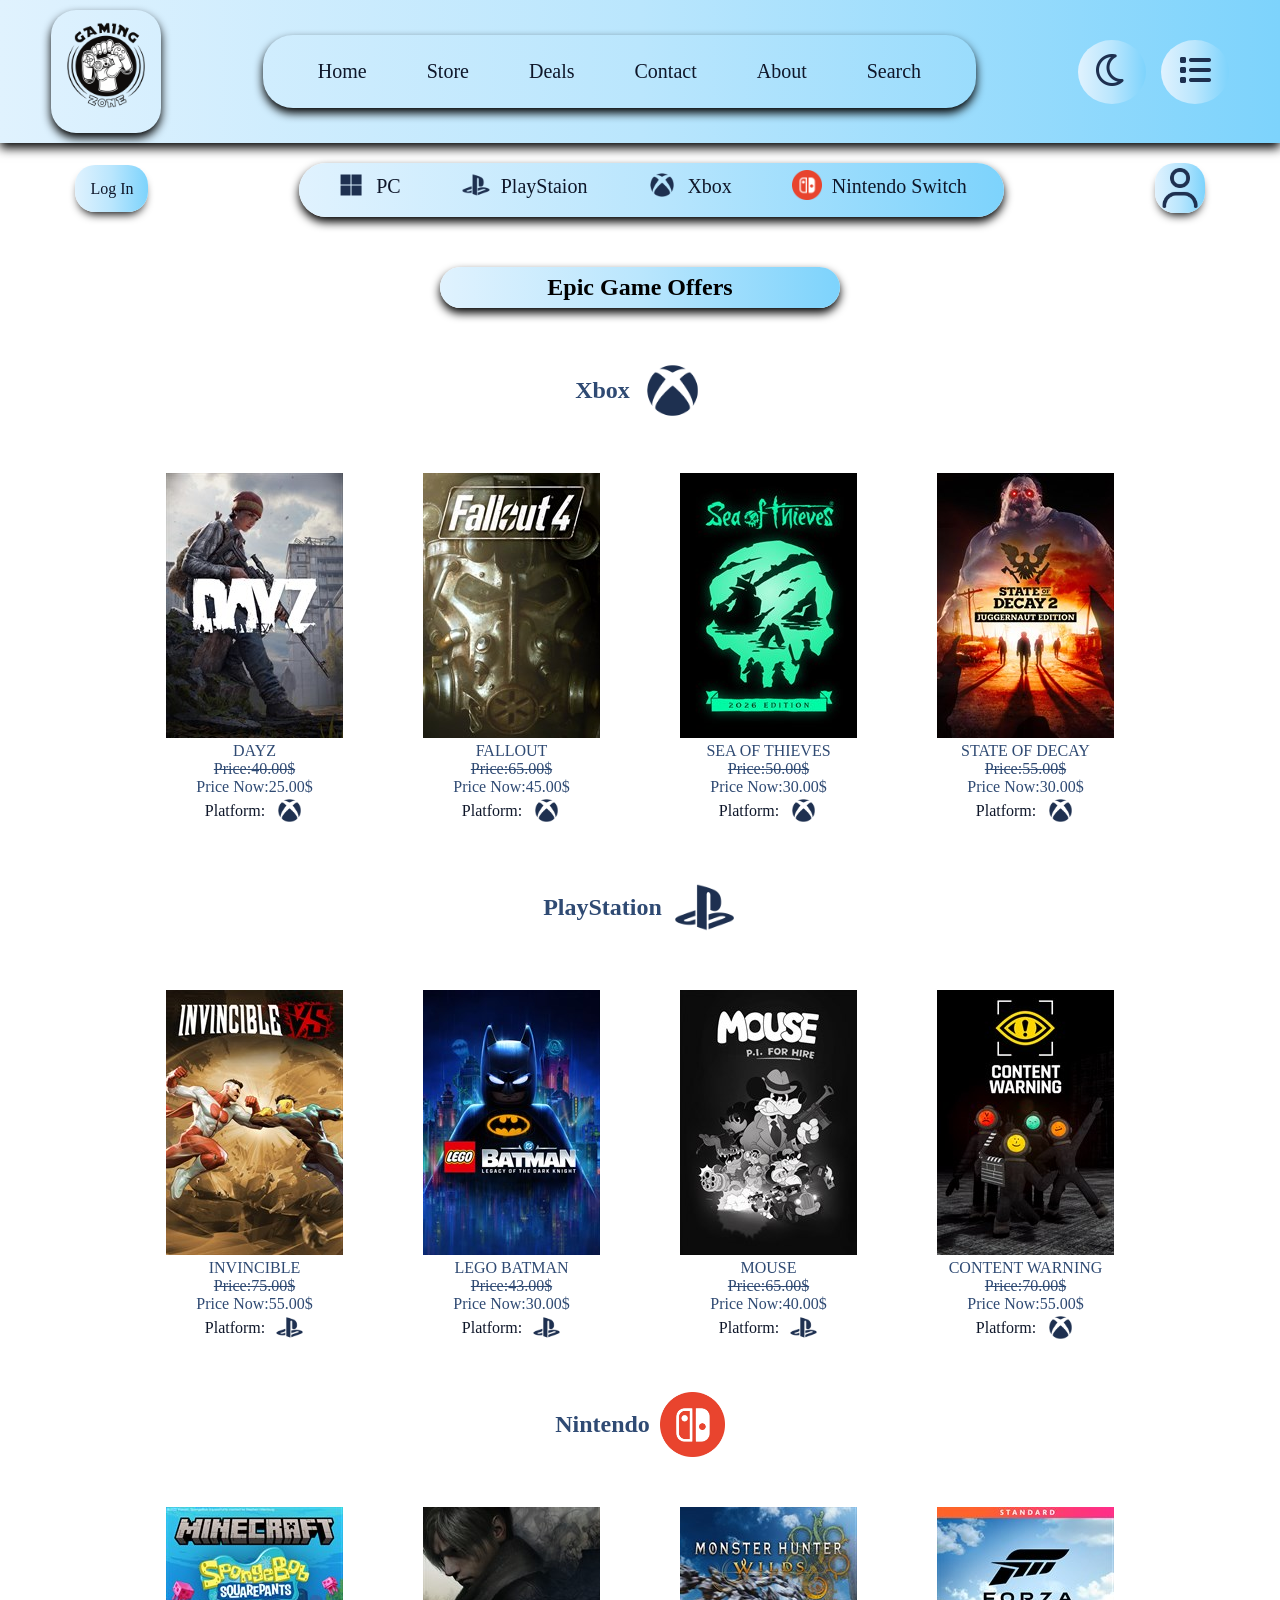
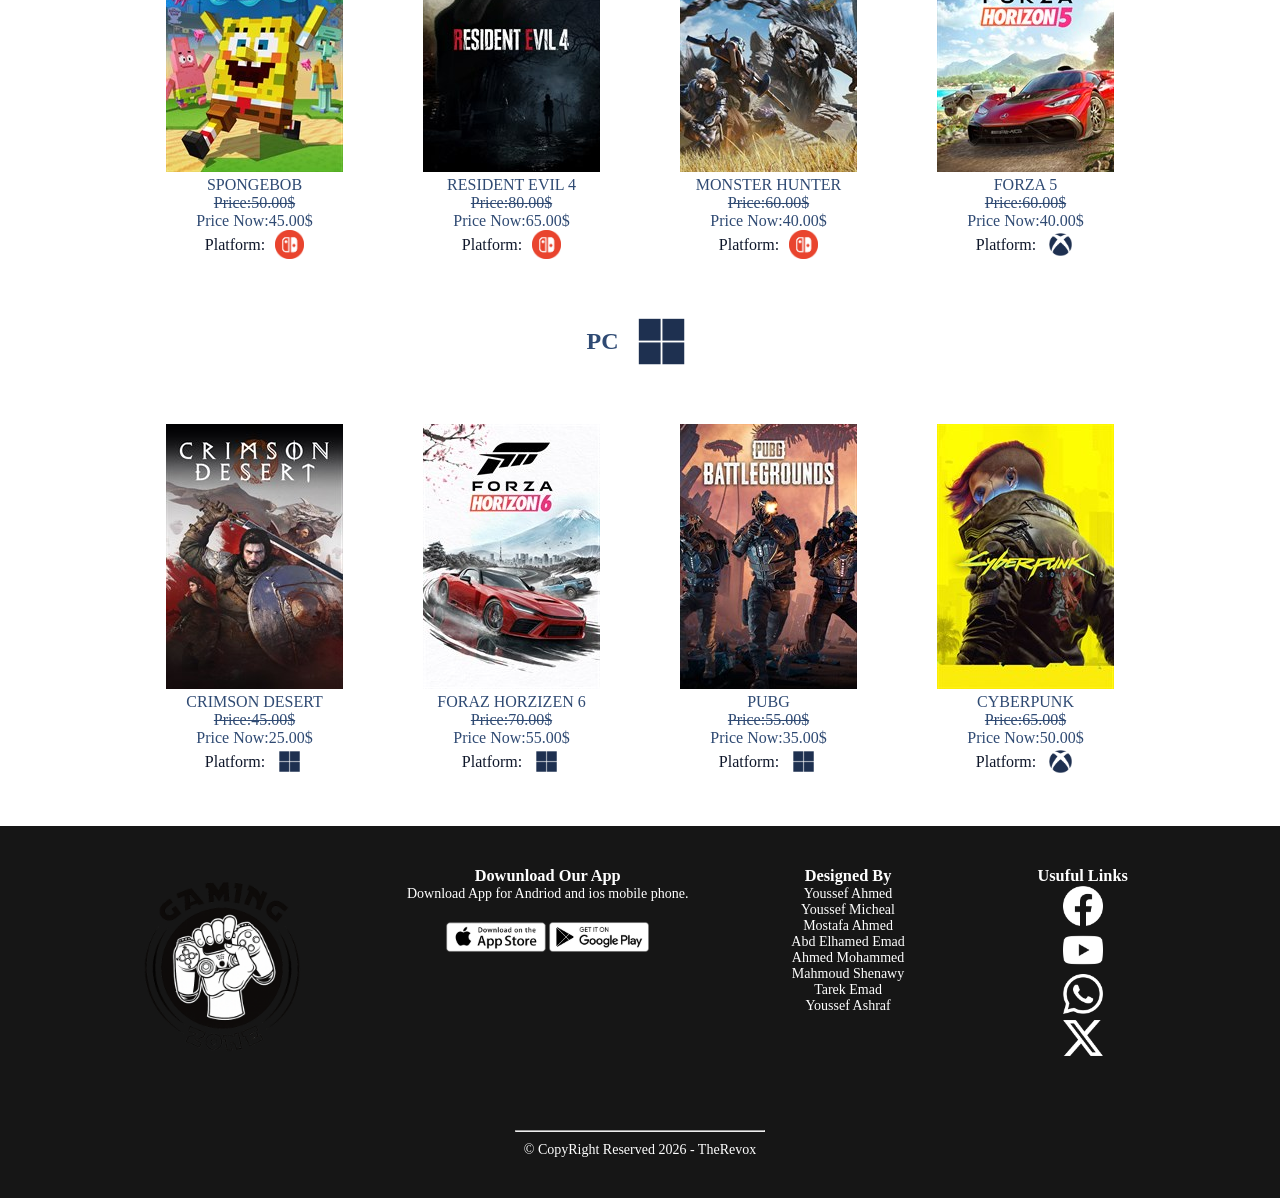
==== commit 66e86e9b: "Add files via upload" ====
--- a/deals.html
+++ b/deals.html
@@ -237,7 +237,7 @@
 
 <div class="cardimg">
 
-<img src="images/ps/invincible.jpg">
+<img src="images/PS/invincible.jpg">
 
 <p class="tef2">INVINCIBLE</p>
 <p class="tef2"><del class="tef2">Price:75.00$</del></p>
@@ -264,7 +264,7 @@
 <!-- card3 -->
 <div class="cardimg">
 
-<img src="images/ps/mouse.jpg">
+<img src="images/PS/mouse.jpg">
 
 <p class="tef2">MOUSE</p>
 <p class="tef2"><del class="tef2">Price:65.00$</del></p>
@@ -278,7 +278,7 @@
 <!-- card4 -->
 <div class="cardimg">
 
-<img src="images/ps/content warning.jpg">
+<img src="images/PS/content warning.jpg">
 
 <p class="tef2">CONTENT  WARNING</p>
 <p class="tef2"><del class="tef2">Price:70.00$</del></p>
--- a/style.css
+++ b/style.css
@@ -690,6 +690,149 @@
 /*--------------------------------------------------------------------------------------------------------------------------------------------------*/
 /*--------------------------------------------------------------------------------------------------------------------------------------------------*/
 
+/*----------------------------------------------------------------------------------------------------------------------------------------------------------*/
+/*  DARK MODE  home */
+
+/* nav */
+body.dark {
+background-color: #111827;}
+
+
+body.dark .navbar {
+background: linear-gradient(90deg, #0f172a, #1e293b, #334155);}
+
+body.dark .links{
+
+    background: linear-gradient(90deg, #e0f2fe, #cfdee7, #87b8ce);
+
+}
+
+body.dark .links ul li a {
+    color: #000000;
+}
+
+body.dark .links ul li a:hover {
+    color: #0284c7;
+}
+body.dark .logo{
+
+        background: linear-gradient(90deg, #e0f2fe, #cfdee7, #87b8ce);
+
+}
+
+
+/* Consoles bar */
+body.dark .consoles-bar {
+    background: linear-gradient(90deg, #e0f2fe, #cfdee7, #99bfd0);
+}
+
+body.dark .consoles-bar ul li a {
+    color: #000000;
+}
+
+
+/*-------------------------------------*/
+
+/* first1 */
+body.dark .text ,body.dark .tef {
+    color: #ffffff;
+}
+
+
+/* Explore button */
+body.dark .explore {
+    background: linear-gradient(90deg, #e0f2fe, #cfdee7, #87b8ce);
+
+    color: white;
+}
+
+/*-------------------------------------*/
+
+
+/* Cards */
+
+body.dark .cards_home {
+background-color: #111827;    color: white;
+}
+
+body.dark .card1 {
+    background: linear-gradient(90deg, #e0f2fe, #cfdee7, #8caab8);
+    color: rgb(0, 0, 0) !;
+}
+
+body.dark .hff,body.dark .hff2,body.dark .hff3 {
+color: #000000 ;
+}
+body.dark .hff:hover,body.dark .hff2:hover,body.dark .hff3:hover{
+color:#1e5aa8;
+}
+
+
+body.dark hr{
+
+border-color: #000000;
+
+}
+
+/*-------------------------------------*/
+
+/* maps */
+body.dark .img_div {
+    background: linear-gradient(90deg, #e0f2fe, #cfdee7, #a3bac5);
+}
+
+
+/*-------------------------------------*/
+
+body.dark footer{
+
+background: linear-gradient(90deg, #0f172a, #1e293b, #334155);
+}
+
+
+/*---------------------------------------------------------------------------------------------------------------*/
+
+/*  dark mode deals page */
+
+body.dark .deals_head
+{
+    background: linear-gradient(90deg, #e0f2fe, #cfdee7, #87b8ce);
+
+
+}
+
+body.dark .tef3,body.dark .tef2{
+
+color: rgb(255, 255, 255);
+
+
+}
+
+
+
+    /* change btn2 */
+
+.cardsimg.change{
+
+
+display: grid;
+grid-template-columns: repeat(2, auto);
+justify-content: center; 
+column-gap: 60px; row-gap: 30px;
+}
+
+
+.cardimg.change {
+width: 100%;
+max-width: 250px;
+margin: auto;
+text-align: center;
+}
+
+
+
+
+/*---------------------------------------------------------------------------------------------------------------*/
 
 
 /* resposonsevity */
@@ -771,12 +914,20 @@
 
 .cardsimg{
 
-display: grid;
-grid-template-columns: repeat(2, auto);
-justify-content: center; 
-column-gap: 60px; row-gap: 30px;
-
-}
+display: flex;
+flex-direction: column;
+gap: 15px;
+}
+
+.cardsimg.change{
+
+display: flex;
+flex-direction: column;
+gap: 15px;
+}
+
+
+
 
 
 
@@ -796,145 +947,8 @@
 
 
 /*----------------------------------------------------------------------------------------------------------------------------------------------------------*/
-/*----------------------------------------------------------------------------------------------------------------------------------------------------------*/
-/*  DARK MODE  home */
-
-/* nav */
-body.dark {
-background-color: #111827;}
-
-
-body.dark .navbar {
-background: linear-gradient(90deg, #0f172a, #1e293b, #334155);}
-
-body.dark .links{
-
-    background: linear-gradient(90deg, #e0f2fe, #cfdee7, #87b8ce);
-
-}
-
-body.dark .links ul li a {
-    color: #000000;
-}
-
-body.dark .links ul li a:hover {
-    color: #0284c7;
-}
-body.dark .logo{
-
-        background: linear-gradient(90deg, #e0f2fe, #cfdee7, #87b8ce);
-
-}
-
-
-/* Consoles bar */
-body.dark .consoles-bar {
-    background: linear-gradient(90deg, #e0f2fe, #cfdee7, #99bfd0);
-}
-
-body.dark .consoles-bar ul li a {
-    color: #000000;
-}
-
-
-/*-------------------------------------*/
-
-/* first1 */
-body.dark .text ,body.dark .tef {
-    color: #ffffff;
-}
-
-
-/* Explore button */
-body.dark .explore {
-    background: linear-gradient(90deg, #e0f2fe, #cfdee7, #87b8ce);
-
-    color: white;
-}
-
-/*-------------------------------------*/
-
-
-/* Cards */
-
-body.dark .cards_home {
-background-color: #111827;    color: white;
-}
-
-body.dark .card1 {
-    background: linear-gradient(90deg, #e0f2fe, #cfdee7, #8caab8);
-    color: rgb(0, 0, 0) !;
-}
-
-body.dark .hff,body.dark .hff2,body.dark .hff3 {
-color: #000000 ;
-}
-body.dark .hff:hover,body.dark .hff2:hover,body.dark .hff3:hover{
-color:#1e5aa8;
-}
-
-
-body.dark hr{
-
-border-color: #000000;
-
-}
-
-/*-------------------------------------*/
-
-/* maps */
-body.dark .img_div {
-    background: linear-gradient(90deg, #e0f2fe, #cfdee7, #a3bac5);
-}
-
-
-/*-------------------------------------*/
-
-body.dark footer{
-
-background: linear-gradient(90deg, #0f172a, #1e293b, #334155);
-}
-
-
-/*---------------------------------------------------------------------------------------------------------------*/
-
-/*  dark mode deals page */
-
-body.dark .deals_head
-{
-    background: linear-gradient(90deg, #e0f2fe, #cfdee7, #87b8ce);
-
-
-}
-
-body.dark .tef3,body.dark .tef2{
-
-color: rgb(255, 255, 255);
-
-
-}
 
 /*---------------------------------------------------------------------------------------------------------------*/
 /*---------------------------------------------------------------------------------------------------------------*/
-/*---------------------------------------------------------------------------------------------------------------*/
-
-
-    /* change btn2 */
-
-.cardsimg.change{
-
-
-display: grid;
-grid-template-columns: repeat(2, auto);
-justify-content: center; 
-column-gap: 60px; row-gap: 30px;
-}
-
-
-.cardimg.change {
-width: 100%;
-max-width: 250px;
-margin: auto;
-text-align: center;
-}
-
+
+
